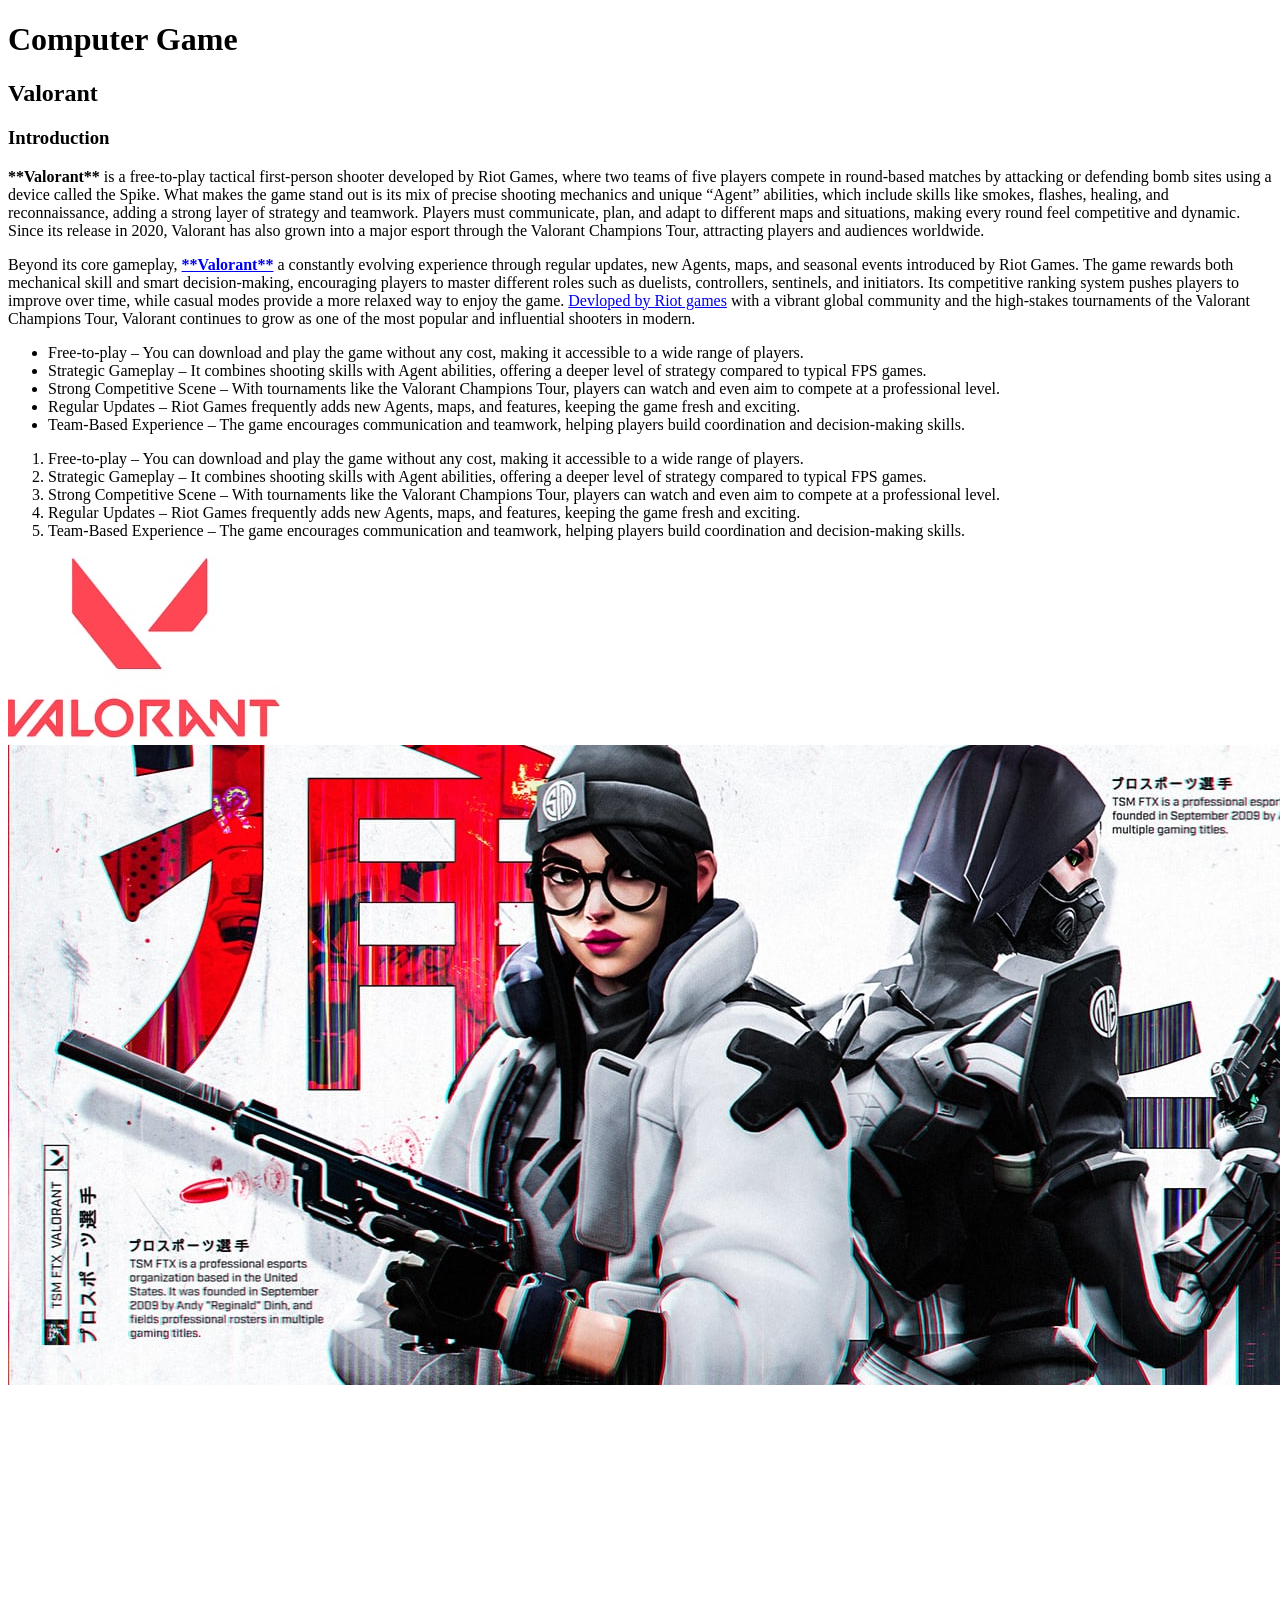
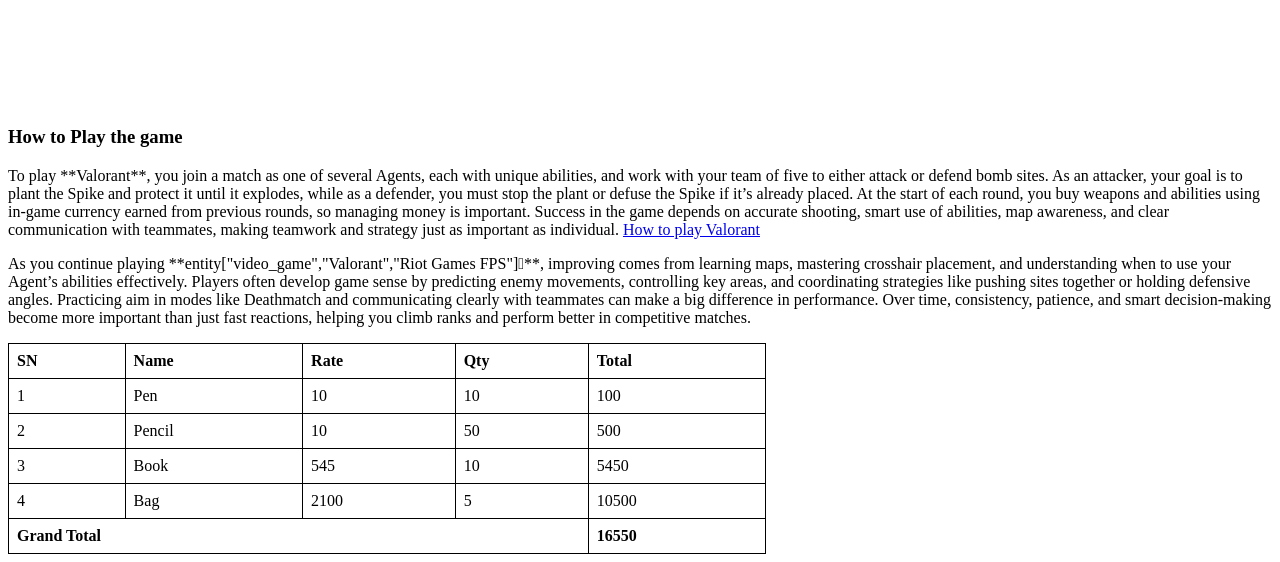
==== index.html @ be15cd51 "first commit" ====
<!DOCTYPE html>
<html lang="en">
<head>
    <meta charset="UTF-8">
    <meta name="viewport" content="width=device-width, initial-scale=1.0">
    <title>Week 2 Tasks</title>
</head>
<body>
    <h1>Computer Game</h1>
    <h2>Valorant</h2>
    <h3>Introduction</h3>
    <p>
       <b>**Valorant**</b> is a free-to-play tactical first-person shooter developed by Riot Games, where two teams of five players compete in round-based matches by attacking or defending bomb sites using a device called the Spike. What makes the game stand out is its mix of precise shooting mechanics and unique “Agent” abilities, which include skills like smokes, flashes, healing, and reconnaissance, adding a strong layer of strategy and teamwork. Players must communicate, plan, and adapt to different maps and situations, making every round feel competitive and dynamic. Since its release in 2020, Valorant has also grown into a major esport through the Valorant Champions Tour, attracting players and audiences worldwide.
    </p>
    <p>
        Beyond its core gameplay, <a href="https://en.wikipedia.org/wiki/Valorant"><b>**Valorant**</b></a> a constantly evolving experience through regular updates, new Agents, maps, and seasonal events introduced by Riot Games. The game rewards both mechanical skill and smart decision-making, encouraging players to master different roles such as duelists, controllers, sentinels, and initiators. Its competitive ranking system pushes players to improve over time, while casual modes provide a more relaxed way to enjoy the game. <a href="https://playvalorant.com/en-gb/">Devloped by Riot games</a> with a vibrant global community and the high-stakes tournaments of the Valorant Champions Tour, Valorant continues to grow as one of the most popular and influential shooters in modern.
    </p>
    <ul>
        <li>
            Free-to-play – You can download and play the game without any cost, making it accessible to a wide range of players.
        </li>
        <li>
            Strategic Gameplay – It combines shooting skills with Agent abilities, offering a deeper level of strategy compared to typical FPS games.
        </li>
        <li>
            Strong Competitive Scene – With tournaments like the Valorant Champions Tour, players can watch and even aim to compete at a professional level.
        </li>
        <li>
            Regular Updates – Riot Games frequently adds new Agents, maps, and features, keeping the game fresh and exciting.
        </li>
        <li>
            Team-Based Experience – The game encourages communication and teamwork, helping players build coordination and decision-making skills.
        </li>
    </ul>
    <ol>
        <li>
            Free-to-play – You can download and play the game without any cost, making it accessible to a wide range of players.
        </li>
        <li>
            Strategic Gameplay – It combines shooting skills with Agent abilities, offering a deeper level of strategy compared to typical FPS games.
        </li>
        <li>
            Strong Competitive Scene – With tournaments like the Valorant Champions Tour, players can watch and even aim to compete at a professional level.
        </li>
        <li>
            Regular Updates – Riot Games frequently adds new Agents, maps, and features, keeping the game fresh and exciting.
        </li>
        <li>
            Team-Based Experience – The game encourages communication and teamwork, helping players build coordination and decision-making skills.
        </li>
    </ol>
    <img src="Logo.png.jpg" alt="Logo of Valorant">
    <img src="banner.png.jpg" alt="Banner of Valorant">

    <iframe width="560" height="315" src="https://www.youtube.com/embed/HBmaJuHUKDY" title="YouTube video player" frameborder="0" allow="accelerometer; autoplay; clipboard-write; encrypted-media; gyroscope; picture-in-picture; web-share" referrerpolicy="strict-origin-when-cross-origin" allowfullscreen></iframe>
    <iframe width="560" height="315" src="https://www.youtube.com/embed/3xjpx8-2gD0" title="YouTube video player" frameborder="0" allow="accelerometer; autoplay; clipboard-write; encrypted-media; gyroscope; picture-in-picture; web-share" referrerpolicy="strict-origin-when-cross-origin" allowfullscreen></iframe>
<section>
</section>
    <h3>How to Play the game</h3>
    <p>
        To play **Valorant**, you join a match as one of several Agents, each with unique abilities, and work with your team of five to either attack or defend bomb sites. As an attacker, your goal is to plant the Spike and protect it until it explodes, while as a defender, you must stop the plant or defuse the Spike if it’s already placed. At the start of each round, you buy weapons and abilities using in-game currency earned from previous rounds, so managing money is important. Success in the game depends on accurate shooting, smart use of abilities, map awareness, and clear communication with teammates, making teamwork and strategy just as important as individual. <a href="https://youtu.be/HBmaJuHUKDY?si=I17Joq02n6UGfr6G">How to play Valorant</a>
    </p>
    <p>
        As you continue playing **entity["video_game","Valorant","Riot Games FPS"]**, improving comes from learning maps, mastering crosshair placement, and understanding when to use your Agent’s abilities effectively. Players often develop game sense by predicting enemy movements, controlling key areas, and coordinating strategies like pushing sites together or holding defensive angles. Practicing aim in modes like Deathmatch and communicating clearly with teammates can make a big difference in performance. Over time, consistency, patience, and smart decision-making become more important than just fast reactions, helping you climb ranks and perform better in competitive matches.
    </p>
<style>
        table {
            border-collapse: collapse;
            width: 60%;
            margin-left: 20px auto;
            text-align: left;
        }
        th, td {
            border: 1px solid black;
            padding: 8px;
        }
        th {
            font-weight: bold;
        }
    </style>
</head>
<body>

<table>
    <tr>
        <th>SN</th>
        <th>Name</th>
        <th>Rate</th>
        <th>Qty</th>
        <th>Total</th>
    </tr>
    <tr>
        <td>1</td>
        <td>Pen</td>
        <td>10</td>
        <td>10</td>
        <td>100</td>
    </tr>
    <tr>
        <td>2</td>
        <td>Pencil</td>
        <td>10</td>
        <td>50</td>
        <td>500</td>
    </tr>
    <tr>
        <td>3</td>
        <td>Book</td>
        <td>545</td>
        <td>10</td>
        <td>5450</td>
    </tr>
    <tr>
        <td>4</td>
        <td>Bag</td>
        <td>2100</td>
        <td>5</td>
        <td>10500</td>
    </tr>
    <!-- Grand Total Row -->
    <tr>
        <td colspan="4"><strong>Grand Total</strong></td>
        <td><strong>16550</strong></td>
    </tr>
</table>
</body>
</html>
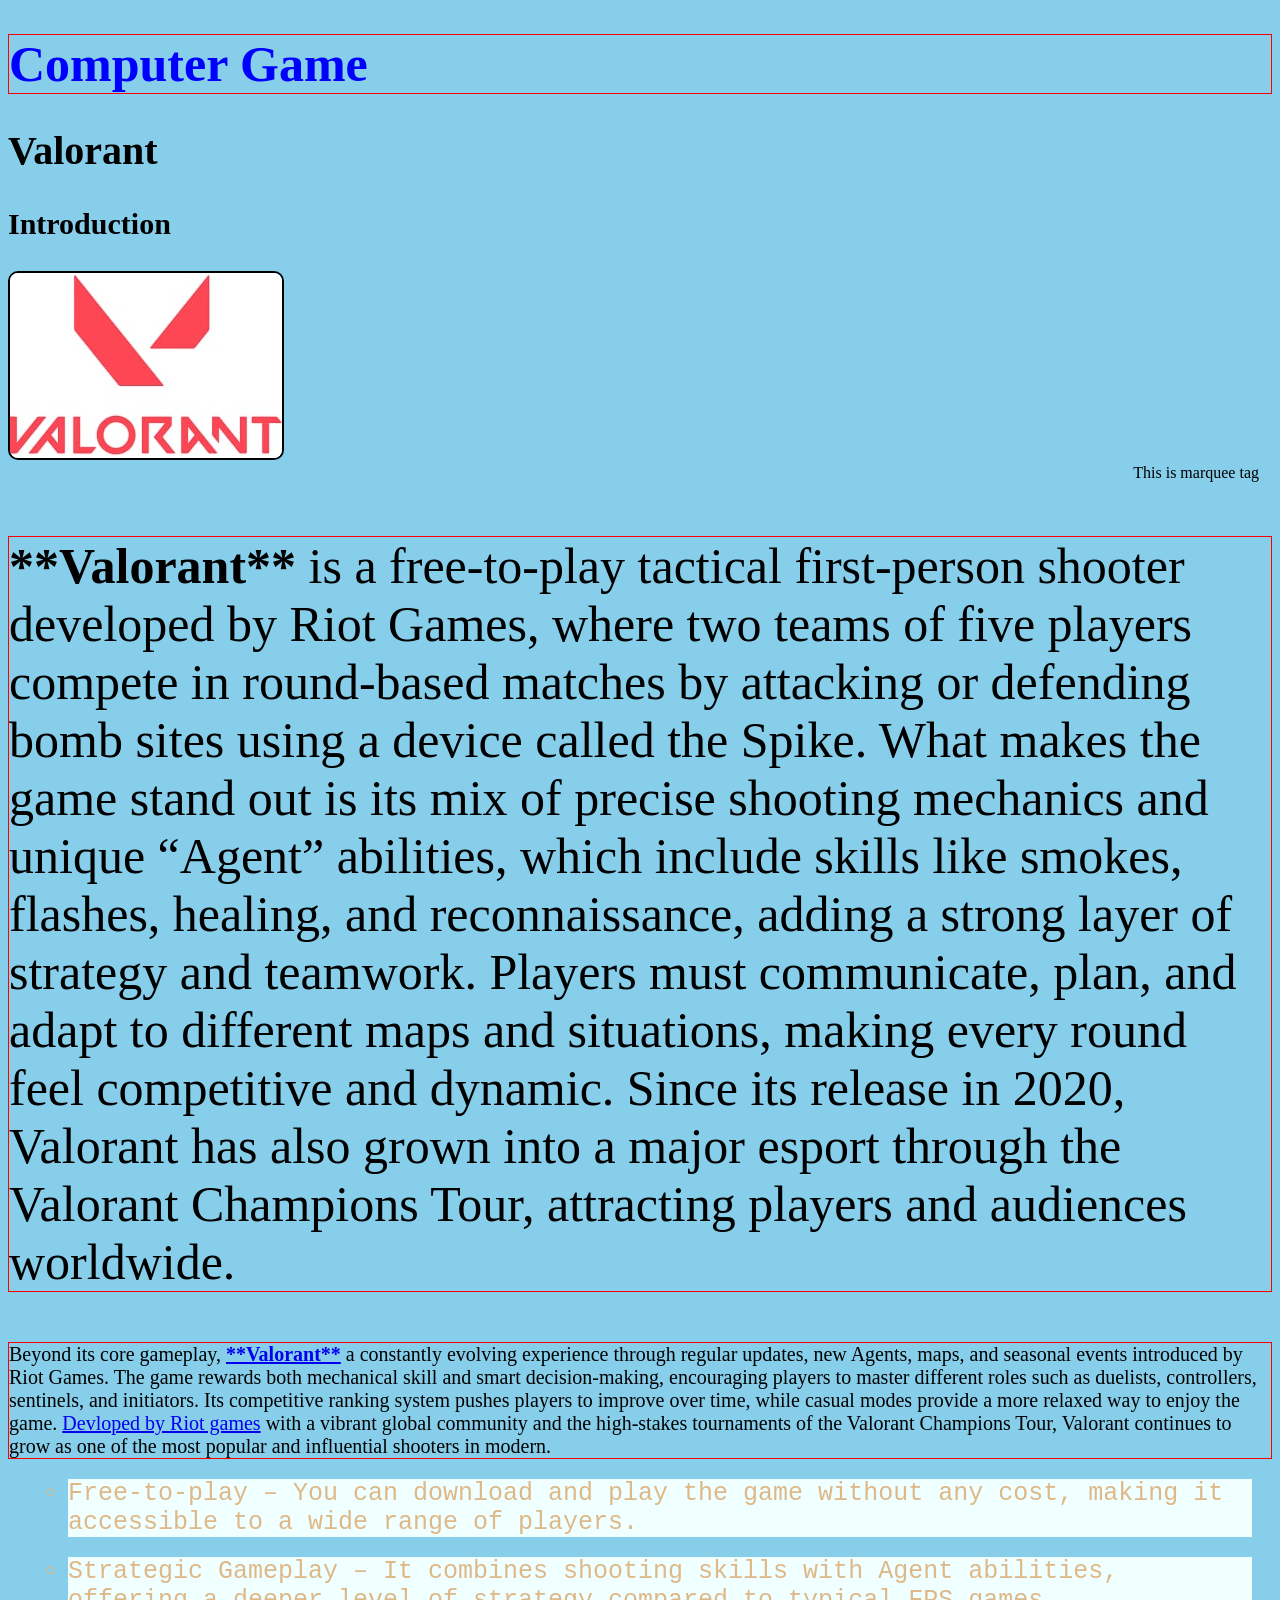
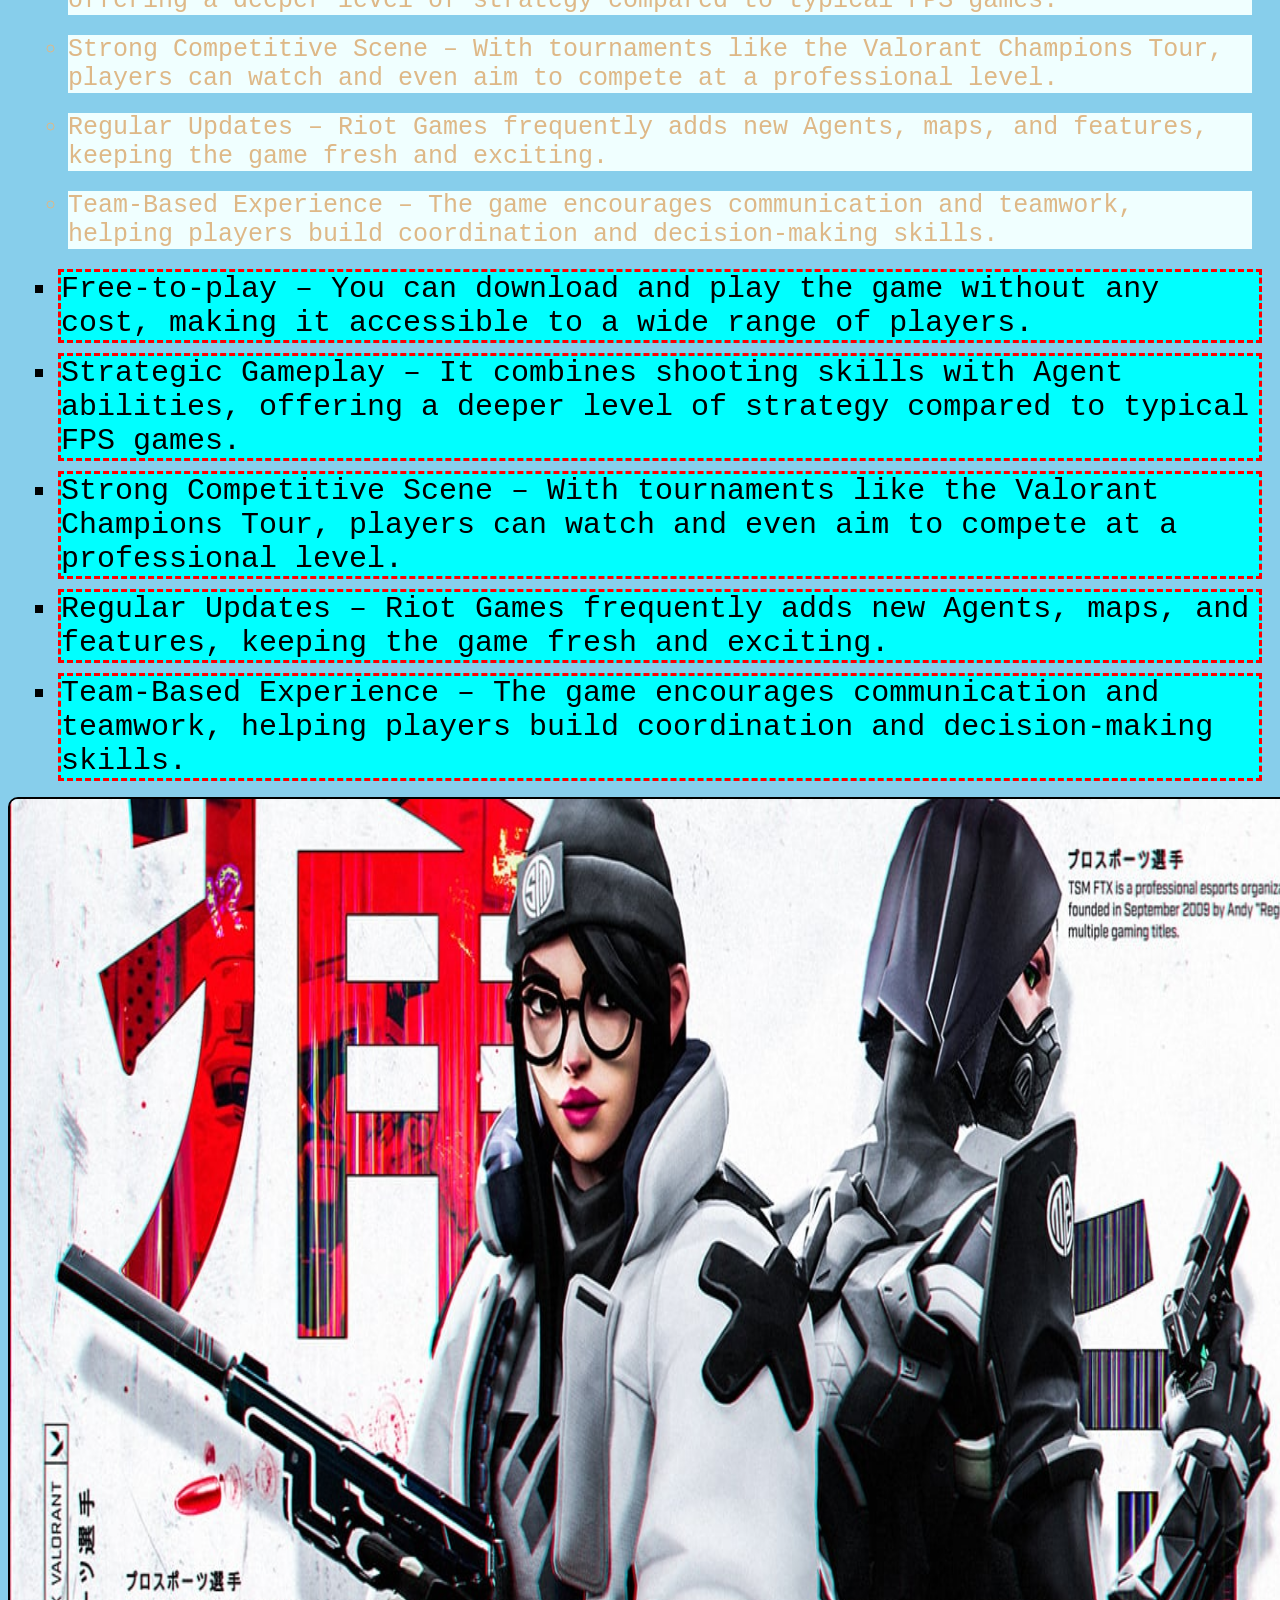
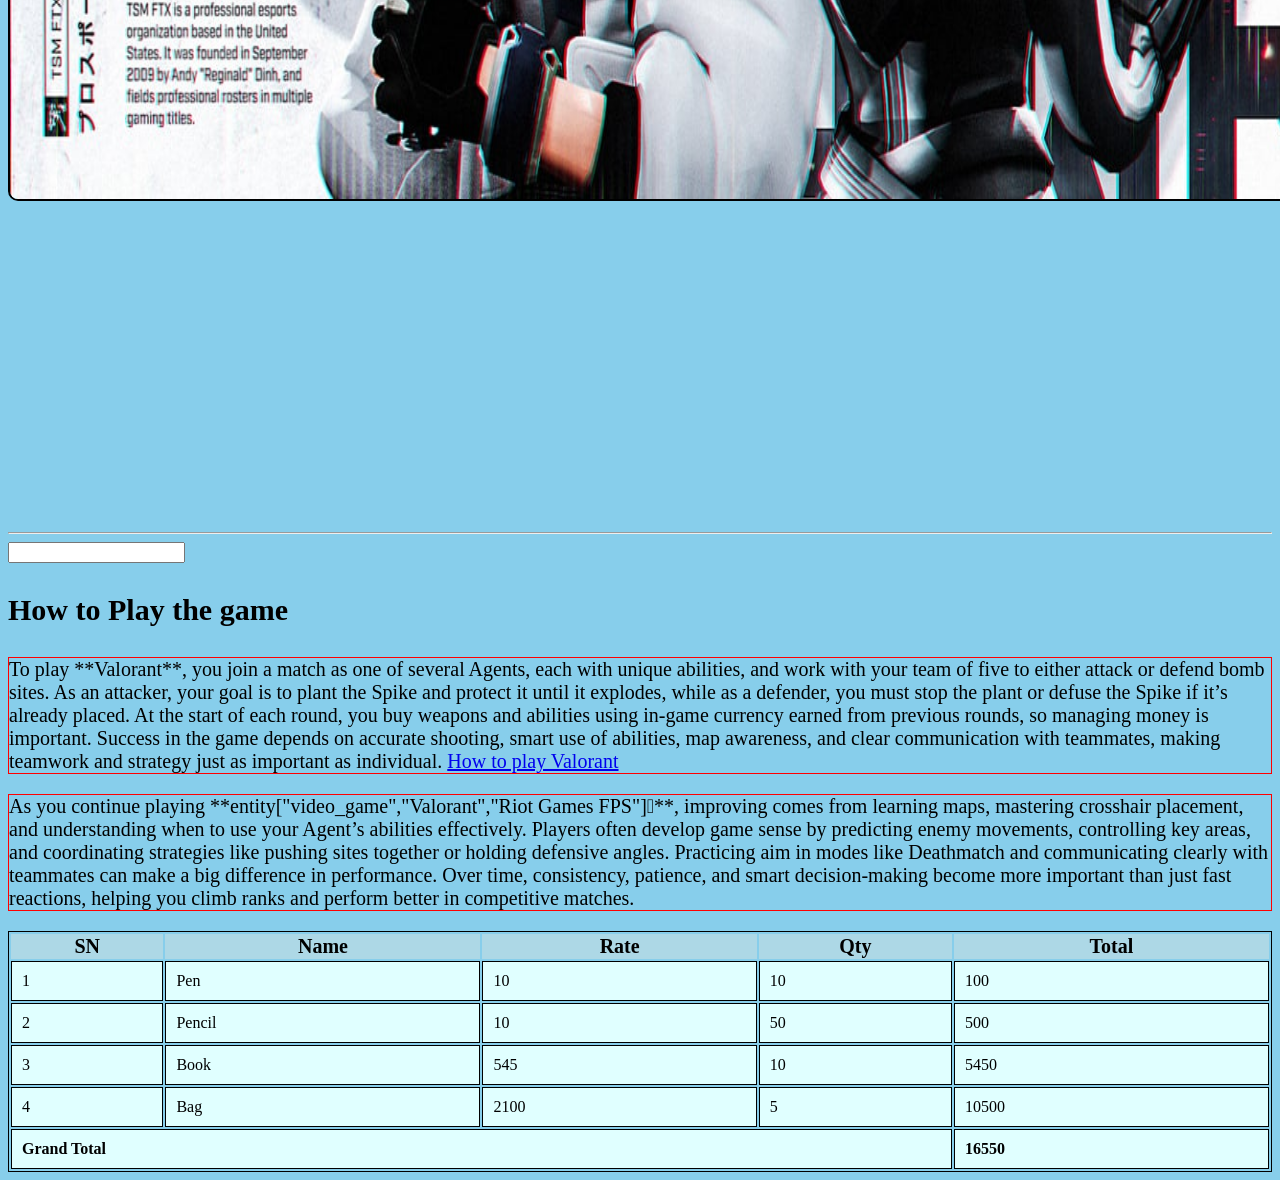
==== commit d6da32e9: "first commit" ====
--- a/index.html
+++ b/index.html
@@ -4,16 +4,39 @@
     <meta charset="UTF-8">
     <meta name="viewport" content="width=device-width, initial-scale=1.0">
     <title>Week 2 Tasks</title>
+    <link rel="stylesheet" href="w4.css">
+    <style>
+        h1 {
+            color: blue;
+            font-size: 50px;
+            border: 1px solid red
+        } 
+        h2 {
+            color: black;
+            font-size: 40px;
+        }
+        h3 {
+            color: black;
+            font-size: 30px;
+        }
+
+        p{
+            color: black;
+            font-size: 20px;
+        }
+    </style>
 </head>
 <body>
     <h1>Computer Game</h1>
     <h2>Valorant</h2>
     <h3>Introduction</h3>
-    <p>
+    <img src="Logo.png.jpg" alt="Logo of Valorant"> 
+    <marquee behavior="screen" direction="left">This is marquee tag</marquee>
+    <p style="color: black; font-size: 50px;">
        <b>**Valorant**</b> is a free-to-play tactical first-person shooter developed by Riot Games, where two teams of five players compete in round-based matches by attacking or defending bomb sites using a device called the Spike. What makes the game stand out is its mix of precise shooting mechanics and unique “Agent” abilities, which include skills like smokes, flashes, healing, and reconnaissance, adding a strong layer of strategy and teamwork. Players must communicate, plan, and adapt to different maps and situations, making every round feel competitive and dynamic. Since its release in 2020, Valorant has also grown into a major esport through the Valorant Champions Tour, attracting players and audiences worldwide.
     </p>
     <p>
-        Beyond its core gameplay, <a href="https://en.wikipedia.org/wiki/Valorant"><b>**Valorant**</b></a> a constantly evolving experience through regular updates, new Agents, maps, and seasonal events introduced by Riot Games. The game rewards both mechanical skill and smart decision-making, encouraging players to master different roles such as duelists, controllers, sentinels, and initiators. Its competitive ranking system pushes players to improve over time, while casual modes provide a more relaxed way to enjoy the game. <a href="https://playvalorant.com/en-gb/">Devloped by Riot games</a> with a vibrant global community and the high-stakes tournaments of the Valorant Champions Tour, Valorant continues to grow as one of the most popular and influential shooters in modern.
+        Beyond its core gameplay, <a href="https://en.wikipedia.org/wiki/Valorant" target="_blank"><b>**Valorant**</b></a> a constantly evolving experience through regular updates, new Agents, maps, and seasonal events introduced by Riot Games. The game rewards both mechanical skill and smart decision-making, encouraging players to master different roles such as duelists, controllers, sentinels, and initiators. Its competitive ranking system pushes players to improve over time, while casual modes provide a more relaxed way to enjoy the game. <a href="https://playvalorant.com/en-gb/" target="_blank">Devloped by Riot games</a> with a vibrant global community and the high-stakes tournaments of the Valorant Champions Tour, Valorant continues to grow as one of the most popular and influential shooters in modern.
     </p>
     <ul>
         <li>
@@ -49,38 +72,25 @@
             Team-Based Experience – The game encourages communication and teamwork, helping players build coordination and decision-making skills.
         </li>
     </ol>
-    <img src="Logo.png.jpg" alt="Logo of Valorant">
-    <img src="banner.png.jpg" alt="Banner of Valorant">
+    <img src="banner.png.jpg" height="1000" width="1840" alt="Banner of Valorant">
 
     <iframe width="560" height="315" src="https://www.youtube.com/embed/HBmaJuHUKDY" title="YouTube video player" frameborder="0" allow="accelerometer; autoplay; clipboard-write; encrypted-media; gyroscope; picture-in-picture; web-share" referrerpolicy="strict-origin-when-cross-origin" allowfullscreen></iframe>
     <iframe width="560" height="315" src="https://www.youtube.com/embed/3xjpx8-2gD0" title="YouTube video player" frameborder="0" allow="accelerometer; autoplay; clipboard-write; encrypted-media; gyroscope; picture-in-picture; web-share" referrerpolicy="strict-origin-when-cross-origin" allowfullscreen></iframe>
 <section>
 </section>
+<hr>
+<section class="websection" id="paragraph" value="Introduction">
+    <input type="number" name=""value="Hello" id="" class=""/>
     <h3>How to Play the game</h3>
-    <p>
-        To play **Valorant**, you join a match as one of several Agents, each with unique abilities, and work with your team of five to either attack or defend bomb sites. As an attacker, your goal is to plant the Spike and protect it until it explodes, while as a defender, you must stop the plant or defuse the Spike if it’s already placed. At the start of each round, you buy weapons and abilities using in-game currency earned from previous rounds, so managing money is important. Success in the game depends on accurate shooting, smart use of abilities, map awareness, and clear communication with teammates, making teamwork and strategy just as important as individual. <a href="https://youtu.be/HBmaJuHUKDY?si=I17Joq02n6UGfr6G">How to play Valorant</a>
+    <p style="color: black; font-size: 20px;">
+        To play **Valorant**, you join a match as one of several Agents, each with unique abilities, and work with your team of five to either attack or defend bomb sites. As an attacker, your goal is to plant the Spike and protect it until it explodes, while as a defender, you must stop the plant or defuse the Spike if it’s already placed. At the start of each round, you buy weapons and abilities using in-game currency earned from previous rounds, so managing money is important. Success in the game depends on accurate shooting, smart use of abilities, map awareness, and clear communication with teammates, making teamwork and strategy just as important as individual. <a href="https://youtu.be/HBmaJuHUKDY?si=I17Joq02n6UGfr6G" target="_blank">How to play Valorant</a>
     </p>
     <p>
         As you continue playing **entity["video_game","Valorant","Riot Games FPS"]**, improving comes from learning maps, mastering crosshair placement, and understanding when to use your Agent’s abilities effectively. Players often develop game sense by predicting enemy movements, controlling key areas, and coordinating strategies like pushing sites together or holding defensive angles. Practicing aim in modes like Deathmatch and communicating clearly with teammates can make a big difference in performance. Over time, consistency, patience, and smart decision-making become more important than just fast reactions, helping you climb ranks and perform better in competitive matches.
     </p>
-<style>
-        table {
-            border-collapse: collapse;
-            width: 60%;
-            margin-left: 20px auto;
-            text-align: left;
-        }
-        th, td {
-            border: 1px solid black;
-            padding: 8px;
-        }
-        th {
-            font-weight: bold;
-        }
-    </style>
+
 </head>
 <body>
-
 <table>
     <tr>
         <th>SN</th>
--- a/w4.css
+++ b/w4.css
@@ -0,0 +1,58 @@
+h1 {
+    color:blue;
+    font-size: 50px;
+    border: 1px solid red;
+}
+
+p {
+    color: rgb(255, 255, 255);
+    font-size: 20px;
+    border: 1px solid red;
+  
+}
+body
+{
+    background-color: skyblue;
+}
+
+ul li {
+    color: burlywood;
+    margin: 20px;
+    font-family: monospace;
+    background-color: azure;
+    font-size: 25px;
+    list-style-type: circle;
+}
+
+ol li {
+    font-size: 30px;
+    color: black;
+    margin: 10px;
+    font-family: 'Courier New', Courier, monospace;
+    background-color: aqua;
+    list-style-type: square;
+    border: 3px dashed red;
+}
+
+img{
+    border: 2px solid black;
+    border-radius: 10px;
+}
+
+table{
+    width: 100%;
+    border: 1px solid black;
+}
+
+th {
+    background-color: lightblue;
+    font-weight: bold;
+    font-size: 20px;
+}
+td {
+    background-color: lightcyan;
+    color: black;
+    border: 1px solid black;
+    padding: 10px;
+    text-align: left; 
+}
